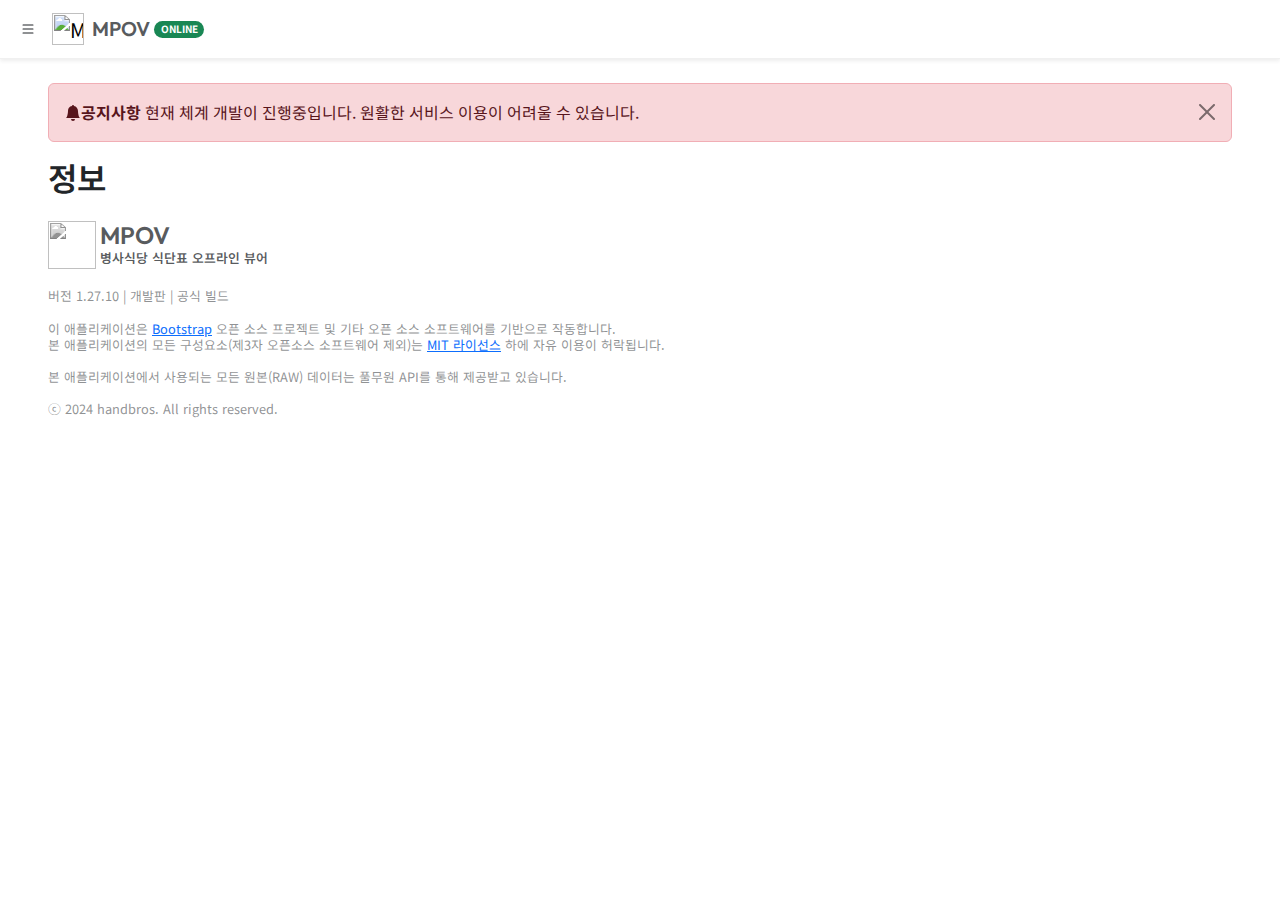
==== about.html @ 92f44855 "feat: fix netstatus badge bug" ====
<!DOCTYPE html>
<html lang="ko">

<head>
    <meta charset="utf-8">
    <meta name="viewport" content="width=device-width, initial-scale=1">
    <meta http-equiv="X-UA-Compatible" content="ie=edge">
    <meta name="apple-mobile-web-app-capable" content="yes">
    <title>MPOV</title>

    <link rel="icon" href="./assets/favicon.ico" type="image/x-icon">
    <link rel="manifest" href="./manifest.json">
    <link rel="preconnect" href="https://fonts.googleapis.com">
    <link rel="preconnect" href="https://fonts.gstatic.com" crossorigin>
    <link href="https://fonts.googleapis.com/css2?family=Noto+Sans+KR:wght@100..900&display=swap" rel="stylesheet">
    <link href="https://fonts.googleapis.com/css2?family=Outfit:wght@100..900&display=swap" rel="stylesheet">
    <link href="https://cdn.jsdelivr.net/npm/bootstrap@5.3.3/dist/css/bootstrap.min.css" rel="stylesheet" integrity="sha384-QWTKZyjpPEjISv5WaRU9OFeRpok6YctnYmDr5pNlyT2bRjXh0JMhjY6hW+ALEwIH" crossorigin="anonymous">
    <link rel="stylesheet" type="text/css" href="./styles/style.css">
</head>

<body data-bs-theme="light">
    <!-- UI : NAVBAR -->
    <nav class="navbar navbar_divider sticky-top bg-body shadow-sm">
      <div class="d-flex">
        <a class="btn border-0 bg-body rounded-circle ms-2" data-bs-toggle="offcanvas" href="#offcanvasSideBar" role="button" aria-controls="offcanvasSideBar">
          <svg xmlns="http://www.w3.org/2000/svg" width="16" height="16" fill="currentColor" class="bi bi-list" viewBox="0 0 16 16">
            <path fill-rule="evenodd" d="M2.5 12a.5.5 0 0 1 .5-.5h10a.5.5 0 0 1 0 1H3a.5.5 0 0 1-.5-.5m0-4a.5.5 0 0 1 .5-.5h10a.5.5 0 0 1 0 1H3a.5.5 0 0 1-.5-.5m0-4a.5.5 0 0 1 .5-.5h10a.5.5 0 0 1 0 1H3a.5.5 0 0 1-.5-.5"/>
          </svg>
        </a>
  
        <a id="navbar-header" class="navbar-brand non-draggable d-flex align-items-center ms-1 mb-0 text-decoration-none" href="#">
          <img title="MPOV" class="bi me-2" width="32" height="32" src="./assets/favicon.ico">
          <p class="align-middle text-start text-body-secondary font_outfit fw-semibold fs-5 m-0">MPOV</p>
        </a>
      </div>
    </nav>

    <!-- UI : SIDEBAR(OFFCANVAS) -->
    <div class="offcanvas offcanvas-start" tabindex="-1" id="offcanvasSideBar" aria-labelledby="offcanvasSideBar">
      <div class="offcanvas-header m-0 p-0" style="border-bottom: 1px solid rgb(240, 240, 240)" height="60">
        <nav class="navbar sticky-top bg-body mt-1">
          <a class="btn border-0 bg-body rounded-circle text-body-secondary ms-2" data-bs-dismiss="offcanvas" aria-label="Close">
            <svg xmlns="http://www.w3.org/2000/svg" width="16" height="16" fill="currentColor" class="bi bi-arrow-left mb-1" viewBox="0 0 16 16">
              <path fill-rule="evenodd" d="M15 8a.5.5 0 0 0-.5-.5H2.707l3.147-3.146a.5.5 0 1 0-.708-.708l-4 4a.5.5 0 0 0 0 .708l4 4a.5.5 0 0 0 .708-.708L2.707 8.5H14.5A.5.5 0 0 0 15 8"/>
            </svg>
          </a>
        </nav>
      </div>
      <div class="offcanvas-body m-0 p-0">
        <div class="d-flex flex-column m-3">
          <span class="text text-body-secondary" style="font-size: 0.8em">식단표</span>
          <button type="button" class="btn btn-light offcanvas_button bg-body text-start text-body mt-3" onclick="location.href='./plan_daily.html'">
            <svg xmlns="http://www.w3.org/2000/svg" width="16" height="16" fill="currentColor" class="bi bi-calendar2-event me-1 mb-1" viewBox="0 0 16 16">
              <path d="M11 7.5a.5.5 0 0 1 .5-.5h1a.5.5 0 0 1 .5.5v1a.5.5 0 0 1-.5.5h-1a.5.5 0 0 1-.5-.5z"/>
              <path d="M3.5 0a.5.5 0 0 1 .5.5V1h8V.5a.5.5 0 0 1 1 0V1h1a2 2 0 0 1 2 2v11a2 2 0 0 1-2 2H2a2 2 0 0 1-2-2V3a2 2 0 0 1 2-2h1V.5a.5.5 0 0 1 .5-.5M2 2a1 1 0 0 0-1 1v11a1 1 0 0 0 1 1h12a1 1 0 0 0 1-1V3a1 1 0 0 0-1-1z"/>
              <path d="M2.5 4a.5.5 0 0 1 .5-.5h10a.5.5 0 0 1 .5.5v1a.5.5 0 0 1-.5.5H3a.5.5 0 0 1-.5-.5z"/>
            </svg>
            <span class="text" style="font-size: 0.9em">일간</span>
          </button>
          <button type="button" class="btn btn-light offcanvas_button bg-body text-start text-body mt-1" onclick="location.href='./plan_weekly.html'">
            <svg xmlns="http://www.w3.org/2000/svg" width="16" height="16" fill="currentColor" class="bi bi-calendar2-week me-1 mb-1" viewBox="0 0 16 16">
              <path d="M3.5 0a.5.5 0 0 1 .5.5V1h8V.5a.5.5 0 0 1 1 0V1h1a2 2 0 0 1 2 2v11a2 2 0 0 1-2 2H2a2 2 0 0 1-2-2V3a2 2 0 0 1 2-2h1V.5a.5.5 0 0 1 .5-.5M2 2a1 1 0 0 0-1 1v11a1 1 0 0 0 1 1h12a1 1 0 0 0 1-1V3a1 1 0 0 0-1-1z"/>
              <path d="M2.5 4a.5.5 0 0 1 .5-.5h10a.5.5 0 0 1 .5.5v1a.5.5 0 0 1-.5.5H3a.5.5 0 0 1-.5-.5zM11 7.5a.5.5 0 0 1 .5-.5h1a.5.5 0 0 1 .5.5v1a.5.5 0 0 1-.5.5h-1a.5.5 0 0 1-.5-.5zm-3 0a.5.5 0 0 1 .5-.5h1a.5.5 0 0 1 .5.5v1a.5.5 0 0 1-.5.5h-1a.5.5 0 0 1-.5-.5zm-5 3a.5.5 0 0 1 .5-.5h1a.5.5 0 0 1 .5.5v1a.5.5 0 0 1-.5.5h-1a.5.5 0 0 1-.5-.5zm3 0a.5.5 0 0 1 .5-.5h1a.5.5 0 0 1 .5.5v1a.5.5 0 0 1-.5.5h-1a.5.5 0 0 1-.5-.5z"/>
            </svg>
            <span class="text" style="font-size: 0.9em">주간</span>
          </button>

          <span class="text text-body-secondary mt-3" style="font-size: 0.8em">데이터</span>
          <button type="button" class="btn btn-light offcanvas_button bg-body text-start text-body mt-3" onclick="location.href='./storage.html'">
            <svg xmlns="http://www.w3.org/2000/svg" width="16" height="16" fill="currentColor" class="bi bi-database me-1 mb-1" viewBox="0 0 16 16">
              <path d="M4.318 2.687C5.234 2.271 6.536 2 8 2s2.766.27 3.682.687C12.644 3.125 13 3.627 13 4c0 .374-.356.875-1.318 1.313C10.766 5.729 9.464 6 8 6s-2.766-.27-3.682-.687C3.356 4.875 3 4.373 3 4c0-.374.356-.875 1.318-1.313M13 5.698V7c0 .374-.356.875-1.318 1.313C10.766 8.729 9.464 9 8 9s-2.766-.27-3.682-.687C3.356 7.875 3 7.373 3 7V5.698c.271.202.58.378.904.525C4.978 6.711 6.427 7 8 7s3.022-.289 4.096-.777A5 5 0 0 0 13 5.698M14 4c0-1.007-.875-1.755-1.904-2.223C11.022 1.289 9.573 1 8 1s-3.022.289-4.096.777C2.875 2.245 2 2.993 2 4v9c0 1.007.875 1.755 1.904 2.223C4.978 15.71 6.427 16 8 16s3.022-.289 4.096-.777C13.125 14.755 14 14.007 14 13zm-1 4.698V10c0 .374-.356.875-1.318 1.313C10.766 11.729 9.464 12 8 12s-2.766-.27-3.682-.687C3.356 10.875 3 10.373 3 10V8.698c.271.202.58.378.904.525C4.978 9.71 6.427 10 8 10s3.022-.289 4.096-.777A5 5 0 0 0 13 8.698m0 3V13c0 .374-.356.875-1.318 1.313C10.766 14.729 9.464 15 8 15s-2.766-.27-3.682-.687C3.356 13.875 3 13.373 3 13v-1.302c.271.202.58.378.904.525C4.978 12.71 6.427 13 8 13s3.022-.289 4.096-.777c.324-.147.633-.323.904-.525"/>
            </svg>
            <span class="text" style="font-size: 0.9em">저장소</span>
          </button>

          <span class="text text-body-secondary mt-3" style="font-size: 0.8em">체계</span>
          <button type="button" class="btn btn-light offcanvas_button bg-body text-start text-body mt-3" onclick="location.href='./settings.html'">
            <svg xmlns="http://www.w3.org/2000/svg" width="16" height="16" fill="currentColor" class="bi bi-sliders me-1 mb-1" viewBox="0 0 16 16">
              <path fill-rule="evenodd" d="M11.5 2a1.5 1.5 0 1 0 0 3 1.5 1.5 0 0 0 0-3M9.05 3a2.5 2.5 0 0 1 4.9 0H16v1h-2.05a2.5 2.5 0 0 1-4.9 0H0V3zM4.5 7a1.5 1.5 0 1 0 0 3 1.5 1.5 0 0 0 0-3M2.05 8a2.5 2.5 0 0 1 4.9 0H16v1H6.95a2.5 2.5 0 0 1-4.9 0H0V8zm9.45 4a1.5 1.5 0 1 0 0 3 1.5 1.5 0 0 0 0-3m-2.45 1a2.5 2.5 0 0 1 4.9 0H16v1h-2.05a2.5 2.5 0 0 1-4.9 0H0v-1z"/>
            </svg>
            <span class="text" style="font-size: 0.9em">설정</span>
          </button>
          <button type="button" class="btn btn-outline-primary offcanvas_button bg-body text-start text-primary mt-1 active" onclick="location.href='#'">
            <svg xmlns="http://www.w3.org/2000/svg" width="16" height="16" fill="currentColor" class="bi bi-info-circle me-1 mb-1" viewBox="0 0 16 16">
              <path d="M8 15A7 7 0 1 1 8 1a7 7 0 0 1 0 14m0 1A8 8 0 1 0 8 0a8 8 0 0 0 0 16"/>
              <path d="m8.93 6.588-2.29.287-.082.38.45.083c.294.07.352.176.288.469l-.738 3.468c-.194.897.105 1.319.808 1.319.545 0 1.178-.252 1.465-.598l.088-.416c-.2.176-.492.246-.686.246-.275 0-.375-.193-.304-.533zM9 4.5a1 1 0 1 1-2 0 1 1 0 0 1 2 0"/>
            </svg>
            <span class="text" style="font-size: 0.9em">정보</span>
          </button>
        </div>
      </div>
    </div>

    <div id="workarea" class="ps-5 pe-5 pt-4 pb-4">
      <!-- UI : HEADER -->
      <h2 class="non-draggable text text-body fw-semibold">정보</h2>

      <!-- UI : LOGOTYPE -->
      <div class="non-draggable d-flex align-items-center mb-0 text-decoration-none mt-4">
        <img src="./assets/favicon.ico" class="bi me-1" style="filter: grayscale(100%);" width="48" height="48" >
        <div class="d-block align-middle mb-1">
          <p class="text-start text-body-secondary font_outfit fw-semibold fs-4 lh-sm m-0">MPOV</p>
          <p class="text-start text-body-secondary fw-semibold lh-sm m-0" style="font-size: 0.8em">병사식당 식단표 오프라인 뷰어</p>
        </div>
      </div>

      <!-- UI : DETAILS -->
      <div class="mt-3">
        <p class="text-start text-wrap text-body-tertiary" style="font-size: 0.8em">버전 <span id="mpov-version"></span> | <span id="mpov-status"></span> | <span id="mpov-provider"></span></p>
        <p class="text-start text-wrap text-body-tertiary lh-sm" style="font-size: 0.8em">이 애플리케이션은 <a href="https://getbootstrap.com/">Bootstrap</a> 오픈 소스 프로젝트 및 기타 오픈 소스 소프트웨어를 기반으로 작동합니다.<br>본 애플리케이션의 모든 구성요소(제3자 오픈소스 소프트웨어 제외)는 <a href="https://opensource.org/license/mit">MIT 라이선스</a> 하에 자유 이용이 허락됩니다.</p>
        <p class="text-start text-wrap text-body-tertiary lh-sm" style="font-size: 0.8em">본 애플리케이션에서 사용되는 모든 원본(RAW) 데이터는 풀무원 API를 통해 제공받고 있습니다.</p>
        <p class="text-start text-wrap text-body-tertiary lh-sm" style="font-size: 0.8em">ⓒ 2024 handbros. All rights reserved.</p>
      </div>
    </div>

    <!-- SCRIPTS -->
    <script src="./scripts/ui.js"></script>
    <script src="./scripts/app.js"></script>
    <script src="./scripts/metadata.js"></script>
    <script>
      // CODELAB: Register service worker.
      if ('serviceWorker' in navigator) {
          window.addEventListener('load', () => {
              navigator.serviceWorker.register('./service-worker.js'
              ).then((reg) => {
                  console.log('Service worker registered.', reg);
              });
          });
      }
    </script>
    <script src="https://cdn.jsdelivr.net/npm/bootstrap@5.3.3/dist/js/bootstrap.bundle.min.js"
        integrity="sha384-YvpcrYf0tY3lHB60NNkmXc5s9fDVZLESaAA55NDzOxhy9GkcIdslK1eN7N6jIeHz"
        crossorigin="anonymous"></script>
</body>

</html>
---- styles/style.css ----
body {
  margin: 0;
  font-family: "Noto Sans KR", sans-serif;
}

.font_outfit {
  font-family: "Outfit", sans-serif;
}

.non-draggable {
  -webkit-user-select: none;
  -moz-user-select: none;
  -ms-user-select: none;
  user-select: none;
}

.centered_container {
  width: 100vw;
  height: 100vh;
  display : flex;
  justify-content : center;
  align-items : center;
}

.navbar_divider {
  border-bottom: 1px solid rgb(240, 240, 240);
}

.offcanvas{
  width:260px !important;
}

.offcanvas_button {
  --bs-btn-padding-y: .75rem;
  --bs-btn-padding-x: 1.0rem;
  --bs-btn-font-size: 1.0rem;
}

.btn {
  position: relative;
  overflow: hidden;
}

.ripple {
  position: absolute;
  width: 2px;
  height: 2px;
  animation-name: ripple;
  animation-duration: 1s;
  opacity: 0;
  border-radius: 50%;
}

@keyframes ripple {
  
  0% {
    opacity: .4;
    transform: scale(0);
    background: #000;
  }
  
  100% {
    opacity: 0;
    transform: scale(100);
    background: #000;
  }
}
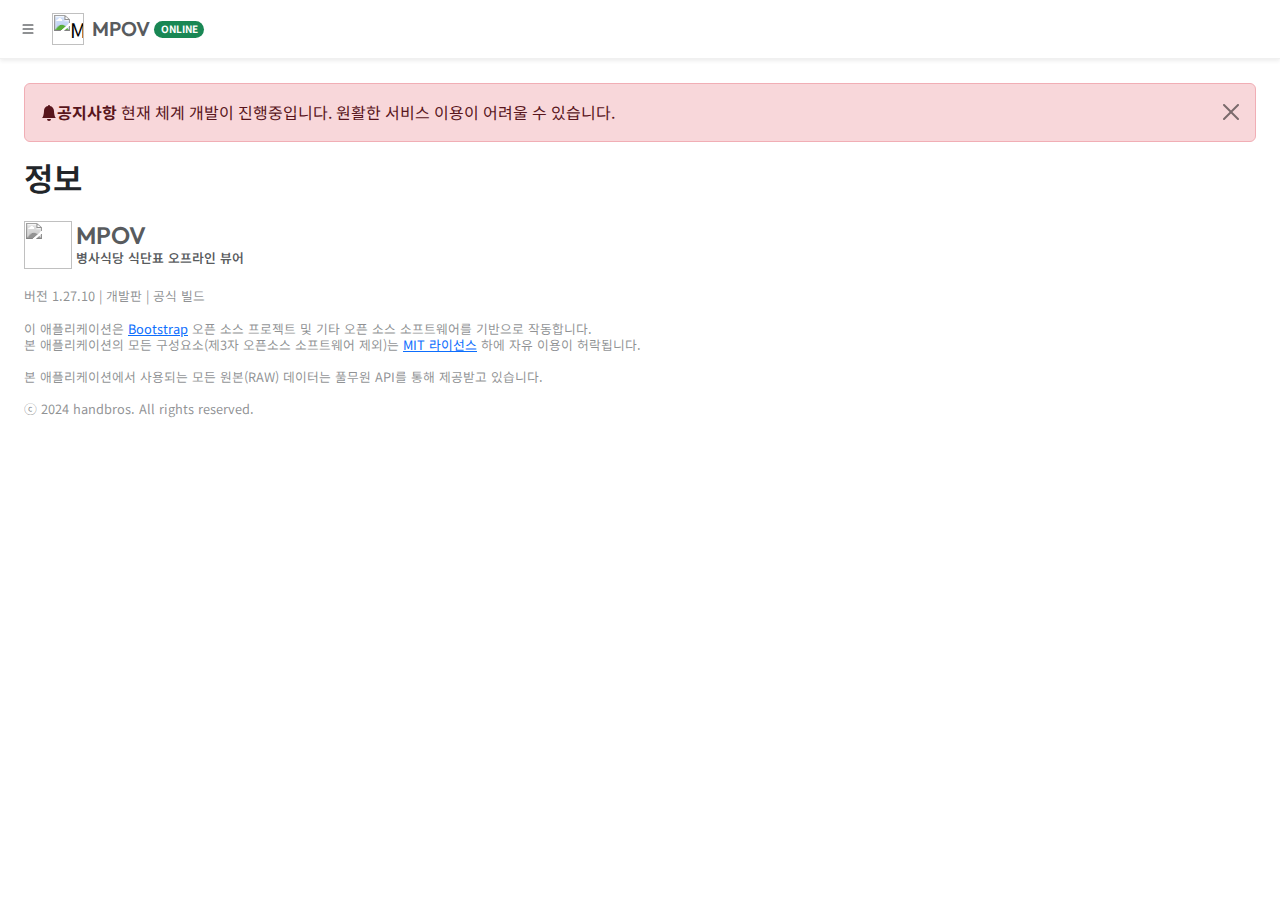
==== commit a078d9fd: "feat: change workarea padding" ====
--- a/about.html
+++ b/about.html
@@ -6,7 +6,7 @@
     <meta name="viewport" content="width=device-width, initial-scale=1">
     <meta http-equiv="X-UA-Compatible" content="ie=edge">
     <meta name="apple-mobile-web-app-capable" content="yes">
-    <title>MPOV</title>
+    <title>정보 :: MPOV</title>
 
     <link rel="icon" href="./assets/favicon.ico" type="image/x-icon">
     <link rel="manifest" href="./manifest.json">
@@ -66,7 +66,14 @@
           </button>
 
           <span class="text text-body-secondary mt-3" style="font-size: 0.8em">데이터</span>
-          <button type="button" class="btn btn-light offcanvas_button bg-body text-start text-body mt-3" onclick="location.href='./storage.html'">
+          <button type="button" class="btn btn-light offcanvas_button bg-body text-start text-body mt-3" onclick="location.href='./sync.html'">
+            <svg xmlns="http://www.w3.org/2000/svg" width="16" height="16" fill="currentColor" class="bi bi-arrow-clockwise me-1 mb-1" viewBox="0 0 16 16">
+              <path fill-rule="evenodd" d="M8 3a5 5 0 1 0 4.546 2.914.5.5 0 0 1 .908-.417A6 6 0 1 1 8 2z"/>
+              <path d="M8 4.466V.534a.25.25 0 0 1 .41-.192l2.36 1.966c.12.1.12.284 0 .384L8.41 4.658A.25.25 0 0 1 8 4.466"/>
+            </svg>
+            <span class="text" style="font-size: 0.9em">동기화</span>
+          </button>
+          <button type="button" class="btn btn-light offcanvas_button bg-body text-start text-body mt-1" onclick="location.href='./storage.html'">
             <svg xmlns="http://www.w3.org/2000/svg" width="16" height="16" fill="currentColor" class="bi bi-database me-1 mb-1" viewBox="0 0 16 16">
               <path d="M4.318 2.687C5.234 2.271 6.536 2 8 2s2.766.27 3.682.687C12.644 3.125 13 3.627 13 4c0 .374-.356.875-1.318 1.313C10.766 5.729 9.464 6 8 6s-2.766-.27-3.682-.687C3.356 4.875 3 4.373 3 4c0-.374.356-.875 1.318-1.313M13 5.698V7c0 .374-.356.875-1.318 1.313C10.766 8.729 9.464 9 8 9s-2.766-.27-3.682-.687C3.356 7.875 3 7.373 3 7V5.698c.271.202.58.378.904.525C4.978 6.711 6.427 7 8 7s3.022-.289 4.096-.777A5 5 0 0 0 13 5.698M14 4c0-1.007-.875-1.755-1.904-2.223C11.022 1.289 9.573 1 8 1s-3.022.289-4.096.777C2.875 2.245 2 2.993 2 4v9c0 1.007.875 1.755 1.904 2.223C4.978 15.71 6.427 16 8 16s3.022-.289 4.096-.777C13.125 14.755 14 14.007 14 13zm-1 4.698V10c0 .374-.356.875-1.318 1.313C10.766 11.729 9.464 12 8 12s-2.766-.27-3.682-.687C3.356 10.875 3 10.373 3 10V8.698c.271.202.58.378.904.525C4.978 9.71 6.427 10 8 10s3.022-.289 4.096-.777A5 5 0 0 0 13 8.698m0 3V13c0 .374-.356.875-1.318 1.313C10.766 14.729 9.464 15 8 15s-2.766-.27-3.682-.687C3.356 13.875 3 13.373 3 13v-1.302c.271.202.58.378.904.525C4.978 12.71 6.427 13 8 13s3.022-.289 4.096-.777c.324-.147.633-.323.904-.525"/>
             </svg>
@@ -91,7 +98,7 @@
       </div>
     </div>
 
-    <div id="workarea" class="ps-5 pe-5 pt-4 pb-4">
+    <div id="workarea" class="p-4">
       <!-- UI : HEADER -->
       <h2 class="non-draggable text text-body fw-semibold">정보</h2>
 
@@ -114,9 +121,10 @@
     </div>
 
     <!-- SCRIPTS -->
+    <script src="./scripts/settings.js"></script>
     <script src="./scripts/ui.js"></script>
     <script src="./scripts/app.js"></script>
-    <script src="./scripts/metadata.js"></script>
+    <script src="./scripts/pages/about.js"></script>
     <script>
       // CODELAB: Register service worker.
       if ('serviceWorker' in navigator) {
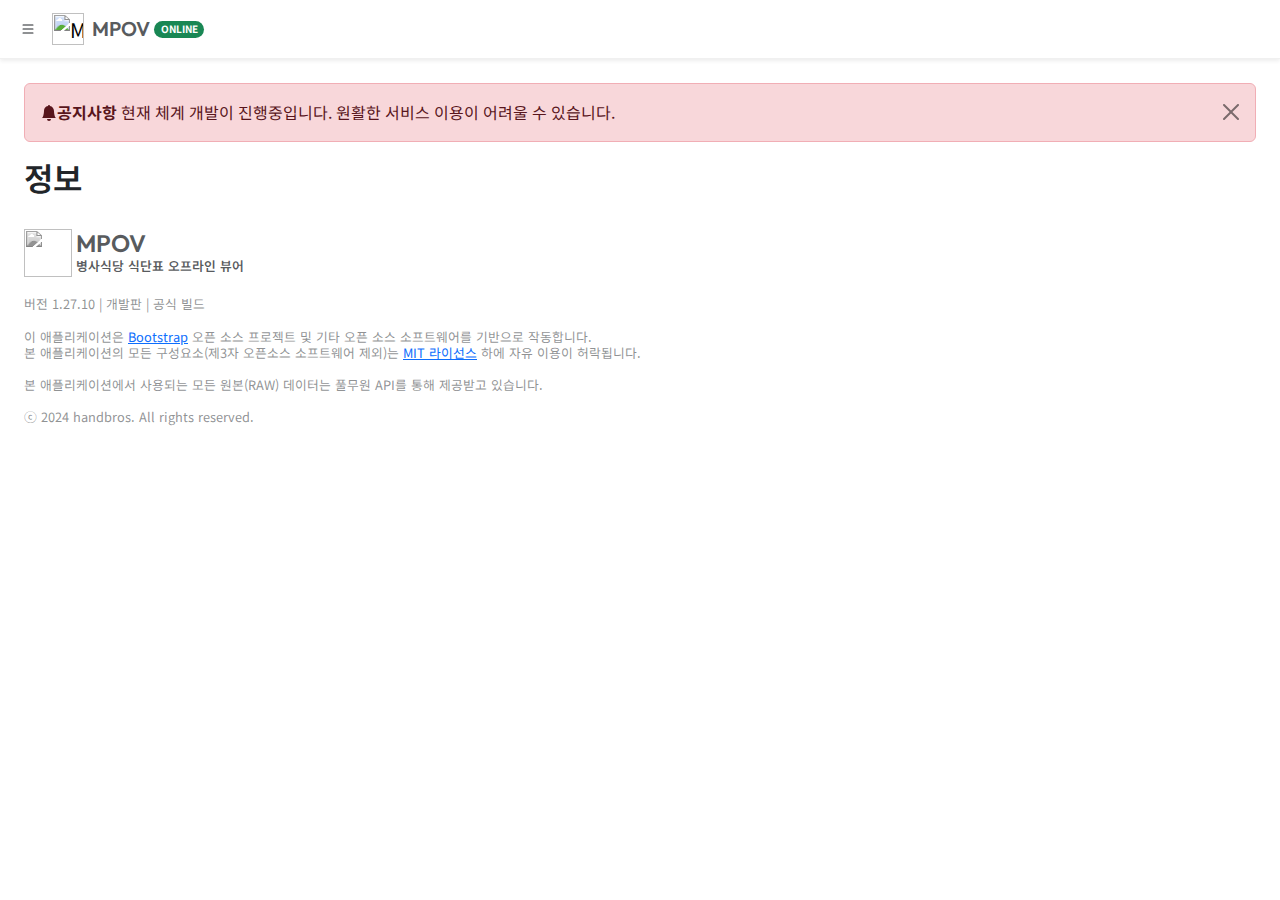
==== commit 4bc006cd: "feat: fix workarea height size" ====
--- a/about.html
+++ b/about.html
@@ -37,7 +37,7 @@
 
     <!-- UI : SIDEBAR(OFFCANVAS) -->
     <div class="offcanvas offcanvas-start" tabindex="-1" id="offcanvasSideBar" aria-labelledby="offcanvasSideBar">
-      <div class="offcanvas-header m-0 p-0" style="border-bottom: 1px solid rgb(240, 240, 240)" height="60">
+      <div class="offcanvas-header m-0 p-0" style="border-bottom: 1px solid rgb(240, 240, 240)">
         <nav class="navbar sticky-top bg-body mt-1">
           <a class="btn border-0 bg-body rounded-circle text-body-secondary ms-2" data-bs-dismiss="offcanvas" aria-label="Close">
             <svg xmlns="http://www.w3.org/2000/svg" width="16" height="16" fill="currentColor" class="bi bi-arrow-left mb-1" viewBox="0 0 16 16">
@@ -98,7 +98,7 @@
       </div>
     </div>
 
-    <div id="workarea" class="p-4">
+    <div id="workarea" class="workarea_container d-flex flex-column p-4">
       <!-- UI : HEADER -->
       <h2 class="non-draggable text text-body fw-semibold">정보</h2>
 
--- a/styles/style.css
+++ b/styles/style.css
@@ -1,4 +1,6 @@
-body {
+html, body {
+  width: 100vw;
+  height: 100vh;
   margin: 0;
   font-family: "Noto Sans KR", sans-serif;
 }
@@ -22,6 +24,16 @@
   align-items : center;
 }
 
+.workarea_container {
+  width: 100vw;
+  height: calc(100vh - 60px);
+}
+
+.card_container {
+  border-radius: 12px;
+  overflow: hidden;
+}
+
 .navbar_divider {
   border-bottom: 1px solid rgb(240, 240, 240);
 }
@@ -39,6 +51,7 @@
 .btn {
   position: relative;
   overflow: hidden;
+  border-radius: 12px;
 }
 
 .ripple {
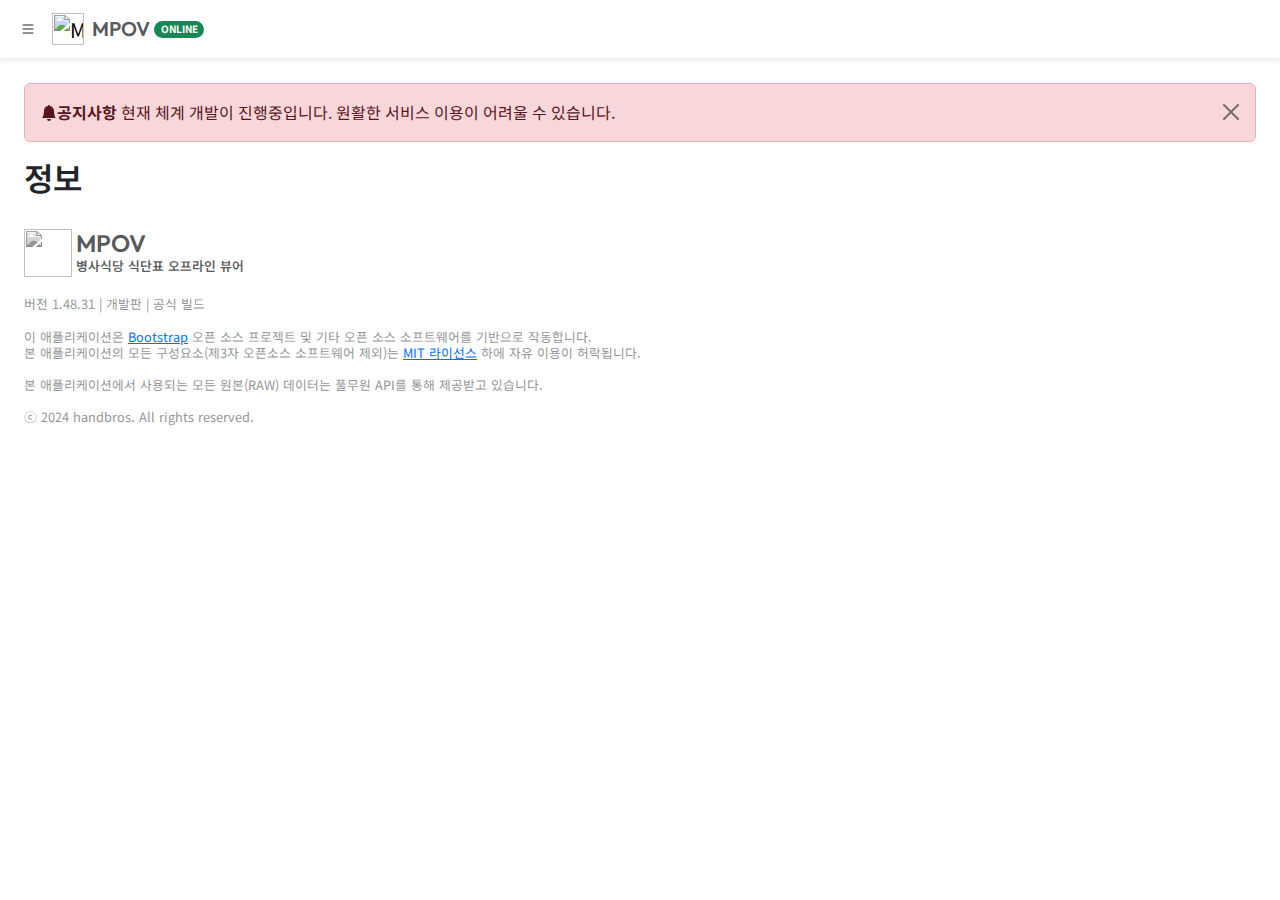
==== commit 66735ad1: "feat: change app structure, separate the error page, integrate settings into app.js" ====
--- a/about.html
+++ b/about.html
@@ -121,9 +121,8 @@
     </div>
 
     <!-- SCRIPTS -->
-    <script src="./scripts/settings.js"></script>
+    <script src="./scripts/app.js"></script>
     <script src="./scripts/ui.js"></script>
-    <script src="./scripts/app.js"></script>
     <script src="./scripts/pages/about.js"></script>
     <script>
       // CODELAB: Register service worker.
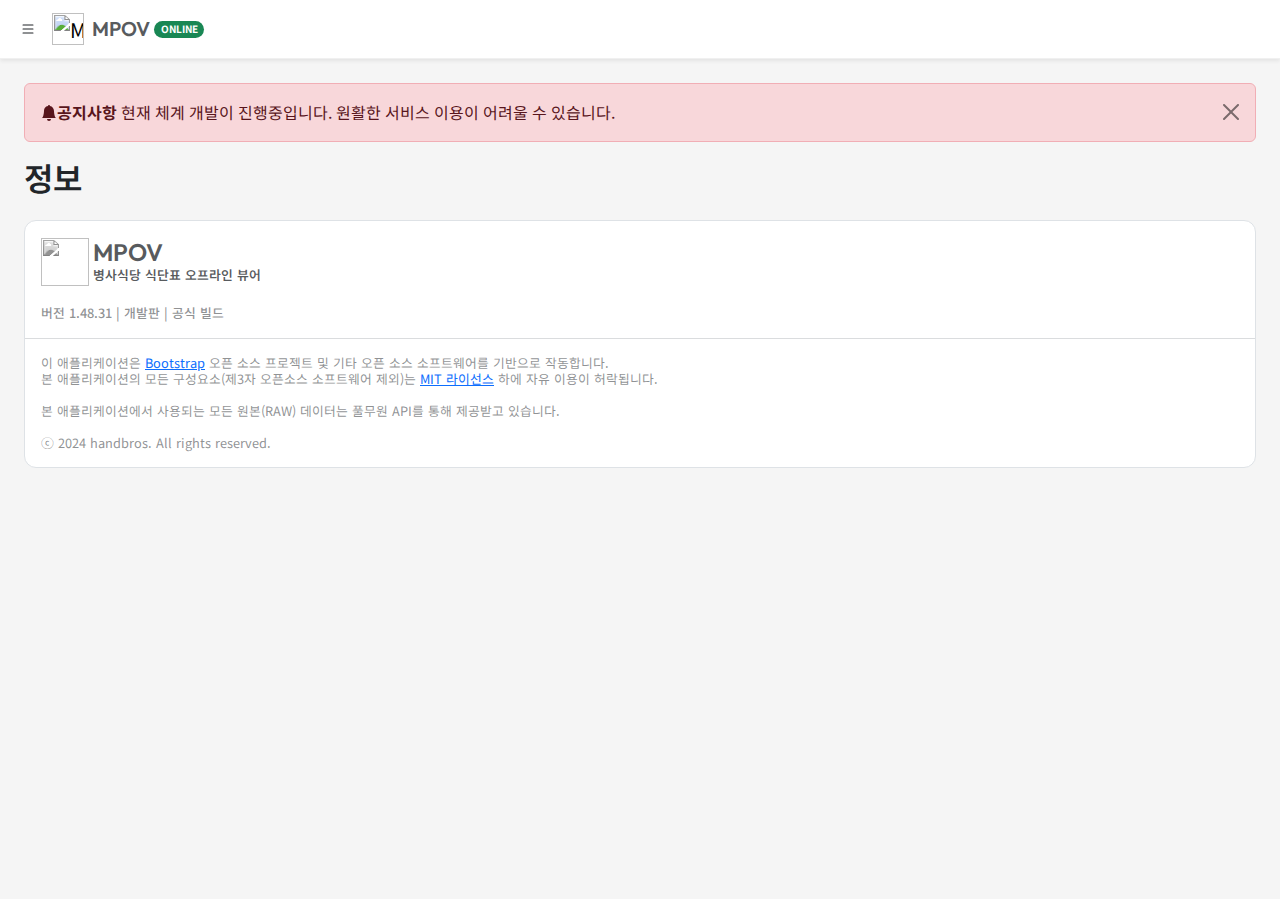
==== commit 112ec0bf: "feat: update ui" ====
--- a/about.html
+++ b/about.html
@@ -102,21 +102,25 @@
       <!-- UI : HEADER -->
       <h2 class="non-draggable text text-body fw-semibold">정보</h2>
 
-      <!-- UI : LOGOTYPE -->
-      <div class="non-draggable d-flex align-items-center mb-0 text-decoration-none mt-4">
-        <img src="./assets/favicon.ico" class="bi me-1" style="filter: grayscale(100%);" width="48" height="48" >
-        <div class="d-block align-middle mb-1">
-          <p class="text-start text-body-secondary font_outfit fw-semibold fs-4 lh-sm m-0">MPOV</p>
-          <p class="text-start text-body-secondary fw-semibold lh-sm m-0" style="font-size: 0.8em">병사식당 식단표 오프라인 뷰어</p>
+      <div class="d-flex flex-column border card_container bg-body mt-3">
+        <!-- UI : LOGOTYPE -->
+        <div class="non-draggable d-flex align-items-center mb-0 text-decoration-none p-3">
+          <img src="./assets/favicon.ico" class="bi me-1" style="filter: grayscale(100%);" width="48" height="48" >
+          <div class="d-block align-middle mb-1">
+            <p class="text-start text-body-secondary font_outfit fw-semibold fs-4 lh-sm m-0">MPOV</p>
+            <p class="text-start text-body-secondary fw-semibold lh-sm m-0" style="font-size: 0.8em">병사식당 식단표 오프라인 뷰어</p>
+          </div>
         </div>
-      </div>
+  
+        <p class="text-start text-wrap text-body-tertiary fw-medium mx-3 mb-0" style="font-size: 0.8em">버전 <span id="mpov-version"></span> | <span id="mpov-status"></span> | <span id="mpov-provider"></span></p>
+        <hr class="border-secondary">
 
-      <!-- UI : DETAILS -->
-      <div class="mt-3">
-        <p class="text-start text-wrap text-body-tertiary" style="font-size: 0.8em">버전 <span id="mpov-version"></span> | <span id="mpov-status"></span> | <span id="mpov-provider"></span></p>
-        <p class="text-start text-wrap text-body-tertiary lh-sm" style="font-size: 0.8em">이 애플리케이션은 <a href="https://getbootstrap.com/">Bootstrap</a> 오픈 소스 프로젝트 및 기타 오픈 소스 소프트웨어를 기반으로 작동합니다.<br>본 애플리케이션의 모든 구성요소(제3자 오픈소스 소프트웨어 제외)는 <a href="https://opensource.org/license/mit">MIT 라이선스</a> 하에 자유 이용이 허락됩니다.</p>
-        <p class="text-start text-wrap text-body-tertiary lh-sm" style="font-size: 0.8em">본 애플리케이션에서 사용되는 모든 원본(RAW) 데이터는 풀무원 API를 통해 제공받고 있습니다.</p>
-        <p class="text-start text-wrap text-body-tertiary lh-sm" style="font-size: 0.8em">ⓒ 2024 handbros. All rights reserved.</p>
+        <!-- UI : DETAILS -->
+        <div class="mx-3">
+          <p class="text-start text-wrap text-body-tertiary lh-sm" style="font-size: 0.8em">이 애플리케이션은 <a href="https://getbootstrap.com/">Bootstrap</a> 오픈 소스 프로젝트 및 기타 오픈 소스 소프트웨어를 기반으로 작동합니다.<br>본 애플리케이션의 모든 구성요소(제3자 오픈소스 소프트웨어 제외)는 <a href="https://opensource.org/license/mit">MIT 라이선스</a> 하에 자유 이용이 허락됩니다.</p>
+          <p class="text-start text-wrap text-body-tertiary lh-sm" style="font-size: 0.8em">본 애플리케이션에서 사용되는 모든 원본(RAW) 데이터는 풀무원 API를 통해 제공받고 있습니다.</p>
+          <p class="text-start text-wrap text-body-tertiary lh-sm" style="font-size: 0.8em">ⓒ 2024 handbros. All rights reserved.</p>
+        </div>
       </div>
     </div>
 
--- a/styles/style.css
+++ b/styles/style.css
@@ -25,6 +25,7 @@
 }
 
 .workarea_container {
+  background-color: #f5f5f5;
   width: 100vw;
   height: calc(100vh - 60px);
 }
@@ -72,9 +73,15 @@
     background: #000;
   }
   
-  100% {
+  80% {
     opacity: 0;
     transform: scale(100);
     background: #000;
   }
+
+  100% {
+    opacity: 0;
+    transform: scale(100);
+    background: transparent;
+  }
 }
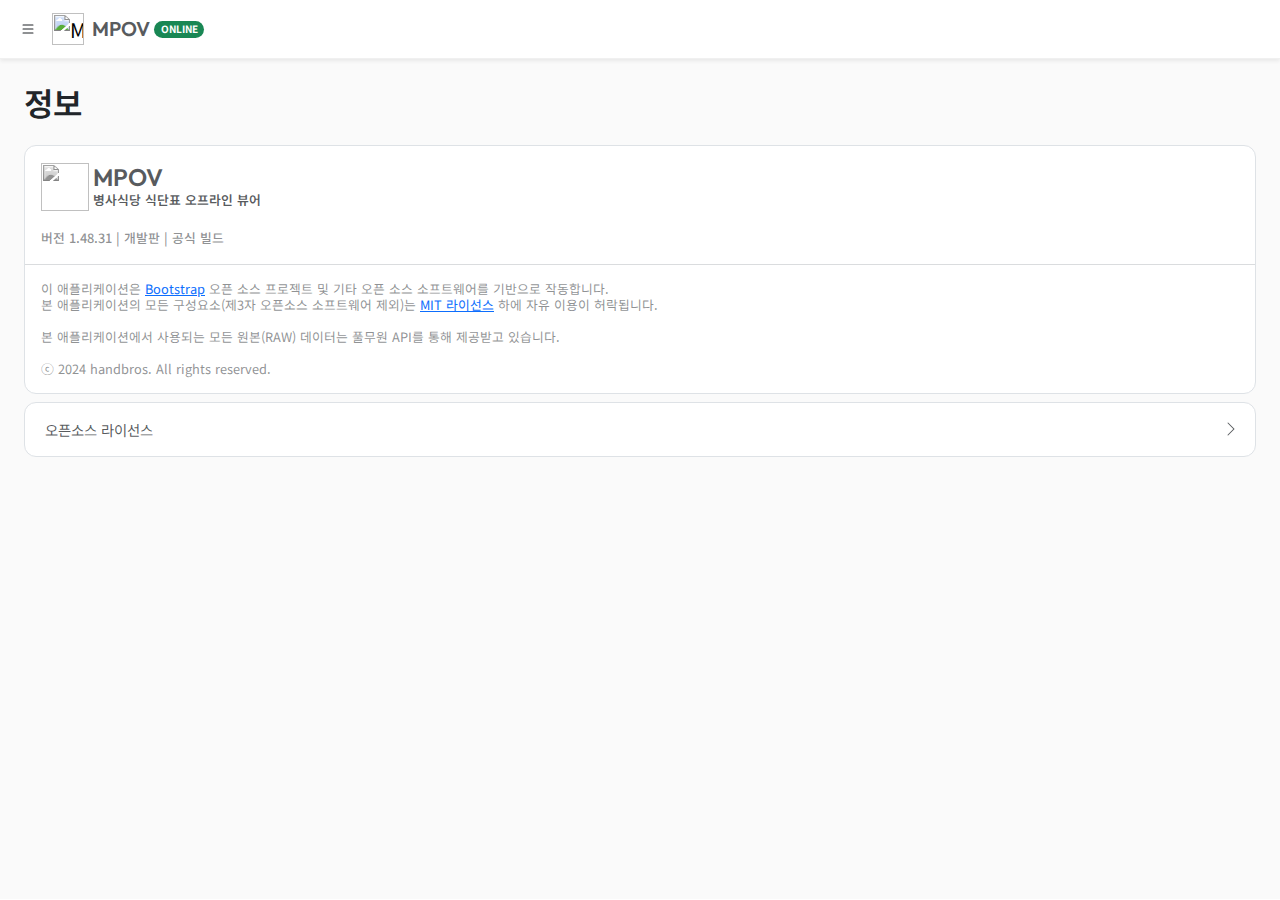
==== commit c9fb5576: "feat: edit the license, add oss license ui" ====
--- a/about.html
+++ b/about.html
@@ -115,11 +115,76 @@
         <p class="text-start text-wrap text-body-tertiary fw-medium mx-3 mb-0" style="font-size: 0.8em">버전 <span id="mpov-version"></span> | <span id="mpov-status"></span> | <span id="mpov-provider"></span></p>
         <hr class="border-secondary">
 
-        <!-- UI : DETAILS -->
+        <!-- UI : NOTICE -->
         <div class="mx-3">
           <p class="text-start text-wrap text-body-tertiary lh-sm" style="font-size: 0.8em">이 애플리케이션은 <a href="https://getbootstrap.com/">Bootstrap</a> 오픈 소스 프로젝트 및 기타 오픈 소스 소프트웨어를 기반으로 작동합니다.<br>본 애플리케이션의 모든 구성요소(제3자 오픈소스 소프트웨어 제외)는 <a href="https://opensource.org/license/mit">MIT 라이선스</a> 하에 자유 이용이 허락됩니다.</p>
           <p class="text-start text-wrap text-body-tertiary lh-sm" style="font-size: 0.8em">본 애플리케이션에서 사용되는 모든 원본(RAW) 데이터는 풀무원 API를 통해 제공받고 있습니다.</p>
           <p class="text-start text-wrap text-body-tertiary lh-sm" style="font-size: 0.8em">ⓒ 2024 handbros. All rights reserved.</p>
+        </div>
+      </div>
+
+      <!-- UI : BUTTONS -->
+      <a class="btn border bg-body text-body-secondary d-flex justify-content-between align-items-center mt-2 p-3" data-bs-toggle="modal" data-bs-target="#exampleModal">
+        <label class="fw-regular ps-1" style="font-size: 0.9em">오픈소스 라이선스</label>
+        <svg xmlns="http://www.w3.org/2000/svg" width="16" height="16" fill="currentColor" class="bi bi-chevron-right" viewBox="0 0 16 16">
+          <path fill-rule="evenodd" d="M4.646 1.646a.5.5 0 0 1 .708 0l6 6a.5.5 0 0 1 0 .708l-6 6a.5.5 0 0 1-.708-.708L10.293 8 4.646 2.354a.5.5 0 0 1 0-.708"/>
+        </svg>
+      </a>
+
+      <!-- UI : MODAL for OSS -->
+      <div class="modal fade" id="exampleModal" tabindex="-1" aria-labelledby="exampleModalLabel" aria-hidden="true">
+        <div class="modal-dialog modal-xl modal-dialog-centered modal-dialog-scrollable">
+          <div class="modal-content">
+            <div class="modal-header">
+              <h1 class="non-draggable modal-title fs-6 fw-medium" id="exampleModalLabel">오픈소스 라이선스</h1>
+              <button type="button" class="btn-close" style="transform: scale(75%);" data-bs-dismiss="modal" aria-label="Close"></button>
+            </div>
+            <div class="modal-body">
+              <h5>MPOV License</h5>
+              <div class="text-body-secondary fw-light ms-3" style="font-size: 0.9em">
+                <li>Do not translate or localize.</li>
+                <li>MPOV Contributors reserves all rights not expressly granted herein, whether by implication, estoppel or otherwise.</li>
+              </div>
+              <hr>
+
+              <p class="text-body-tertiary text-wrap" style="font-size: 0.8em">
+                MIT License<br>
+                <br>
+                Copyright (c) 2024 MPOV Contributors<br>
+                <br>
+                Permission is hereby granted, free of charge, to any person obtaining a copy of this software and associated documentation files (the "Software"), to deal in the Software without restriction, including without limitation the rights to use, copy, modify, merge, publish, distribute, sublicense, and/or sell copies of the Software, and to permit persons to whom the Software is furnished to do so, subject to the following conditions:<br>
+                <br>
+                The above copyright notice and this permission notice shall be included in all copies or substantial portions of the Software.<br>
+                <br>
+                THE SOFTWARE IS PROVIDED "AS IS", WITHOUT WARRANTY OF ANY KIND, EXPRESS OR IMPLIED, INCLUDING BUT NOT LIMITED TO THE WARRANTIES OF MERCHANTABILITY, FITNESS FOR A PARTICULAR PURPOSE AND NONINFRINGEMENT. IN NO EVENT SHALL THE AUTHORS OR COPYRIGHT HOLDERS BE LIABLE FOR ANY CLAIM, DAMAGES OR OTHER LIABILITY, WHETHER IN AN ACTION OF CONTRACT, TORT OR OTHERWISE, ARISING FROM, OUT OF OR IN CONNECTION WITH THE SOFTWARE OR THE USE OR OTHER DEALINGS IN THE SOFTWARE.
+              </p>
+
+              <hr>
+
+              <h5>Third-party Software Licenses</h5>
+              <div class="text-body-secondary fw-light ms-3" style="font-size: 0.9em">
+                <li>Do not translate or localize.</li>
+                <li>This project incorporates components from the projects listed below.</li>
+                <li>The original copyright notices and the licenses under which MPOV received such components are set forth below.</li>
+                <li>MPOV Contributors reserves all rights not expressly granted herein, whether by implication, estoppel or otherwise.</li>
+              </div>
+              <hr>
+              <table class="table">
+                <tr>
+                  <th class="text-body-primary fw-medium" style="font-size: 0.9em">NAME</th>
+                  <th class="text-body-primary fw-medium" style="font-size: 0.9em">VERSION</th>
+                  <th class="text-body-primary fw-medium" style="font-size: 0.9em">LICENSE</th>
+                  <th class="text-body-primary fw-medium" style="font-size: 0.9em">URL</th>
+                </tr>
+                <tr>
+                  <td class="text-body-secondary fw-regular" style="font-size: 0.8em">Bootstrap</td>
+                  <td class="text-body-secondary fw-regular" style="font-size: 0.8em">5.3.3</td>
+                  <td class="text-body-secondary fw-regular" style="font-size: 0.8em">MIT</td>
+                  <td class="text-body-secondary fw-regular" style="font-size: 0.8em"><a href="https://getbootstrap.com/">https://getbootstrap.com/</a></td>
+                </tr>
+              </table>
+            </div>
+          </div>
         </div>
       </div>
     </div>
--- a/styles/style.css
+++ b/styles/style.css
@@ -2,6 +2,10 @@
   width: 100vw;
   height: 100vh;
   margin: 0;
+  font-family: "Noto Sans KR", sans-serif;
+}
+
+.font_notosans {
   font-family: "Noto Sans KR", sans-serif;
 }
 
@@ -25,7 +29,7 @@
 }
 
 .workarea_container {
-  background-color: #f5f5f5;
+  background-color: rgb(250, 250, 250);
   width: 100vw;
   height: calc(100vh - 60px);
 }
@@ -40,7 +44,7 @@
 }
 
 .offcanvas{
-  width:260px !important;
+  width: 260px !important;
 }
 
 .offcanvas_button {
